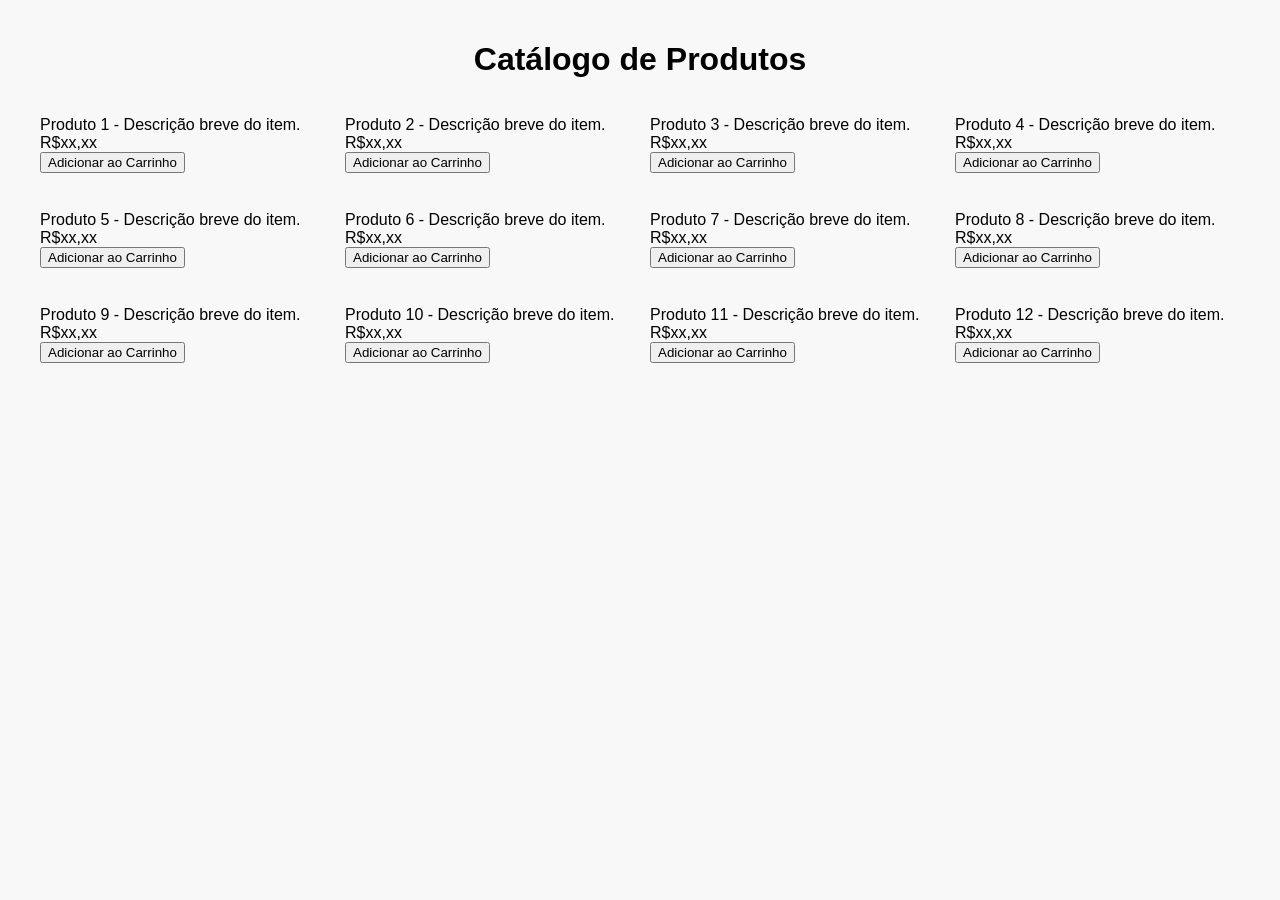
==== Atividades/Atividades/sistema1/index.html @ 050cb614 "Add files via upload" ====
<!DOCTYPE html>
<html lang="pt-br">
<head>
    <meta charset="UTF-8">
    <meta name="viewport" content="width=device-width, initial-scale=1.0">
    <title>Loja</title>
    <link rel="stylesheet" href="style.css">
</head>
<body>
    <h1>Catálogo de Produtos</h1>

    <div class="produtos-container">
        <div class="produtos">
            <!-- Produto 1 -->
            <div class="imagem-produto"><img src="" alt=""></div>
            <div clss="descricao"> Produto 1 - Descrição breve do item.</div>
            <div class="preco">R$xx,xx</div>
            <button class="botao-carrinho">Adicionar ao Carrinho</button>
        </div>
    
        <div class="produtos">
            <!-- Produto 2 -->
            <div class="imagem-produto"><img src="" alt=""></div>
            <div clss="descricao"> Produto 2 - Descrição breve do item.</div>
            <div class="preco">R$xx,xx</div>
            <button class="botao-carrinho">Adicionar ao Carrinho</button>
        </div>
    
        <div class="produtos">
            <!-- Produto 3 -->
            <div class="imagem-produto"><img src="" alt=""></div>
            <div clss="descricao"> Produto 3 - Descrição breve do item.</div>
            <div class="preco">R$xx,xx</div>
            <button class="botao-carrinho">Adicionar ao Carrinho</button>
        </div>
    
        <div class="produtos">
            <!-- Produto 4 -->
            <div class="imagem-produto"><img src="" alt=""></div>
            <div clss="descricao"> Produto 4 - Descrição breve do item.</div>
            <div class="preco">R$xx,xx</div>
            <button class="botao-carrinho">Adicionar ao Carrinho</button>
        </div>
    
        <div class="produtos">
            <!-- Produto 5 -->
            <div class="imagem-produto"><img src="" alt=""></div>
            <div clss="descricao"> Produto 5 - Descrição breve do item.</div>
            <div class="preco">R$xx,xx</div>
            <button class="botao-carrinho">Adicionar ao Carrinho</button>
        </div>
    
        <div class="produtos">
            <!-- Produto 6 -->
            <div class="imagem-produto"><img src="" alt=""></div>
            <div clss="descricao"> Produto 6 - Descrição breve do item.</div>
            <div class="preco">R$xx,xx</div>
            <button class="botao-carrinho">Adicionar ao Carrinho</button>
        </div>
    
        <div class="produtos">
            <!-- Produto 7 -->
            <div class="imagem-produto"><img src="" alt=""></div>
            <div clss="descricao"> Produto 7 - Descrição breve do item.</div>
            <div class="preco">R$xx,xx</div>
            <button class="botao-carrinho">Adicionar ao Carrinho</button>
        </div>
    
        <div class="produtos">
            <!-- Produto 8 -->
            <div class="imagem-produto"><img src="" alt=""></div>
            <div clss="descricao"> Produto 8 - Descrição breve do item.</div>
            <div class="preco">R$xx,xx</div>
            <button class="botao-carrinho">Adicionar ao Carrinho</button>
        </div>
    
        <div class="produtos">
            <!-- Produto 9 -->
            <div class="imagem-produto"><img src="" alt=""></div>
            <div clss="descricao"> Produto 9 - Descrição breve do item.</div>
            <div class="preco">R$xx,xx</div>
            <button class="botao-carrinho">Adicionar ao Carrinho</button>
        </div>
    
        <div class="produtos">
            <!-- Produto 10 -->
            <div class="imagem-produto"><img src="" alt=""></div>
            <div clss="descricao"> Produto 10 - Descrição breve do item.</div>
            <div class="preco">R$xx,xx</div>
            <button class="botao-carrinho">Adicionar ao Carrinho</button>
        </div>
    
        <div class="produtos">
            <!-- Produto 11 -->
            <div class="imagem-produto"><img src="" alt=""></div>
            <div clss="descricao"> Produto 11 - Descrição breve do item.</div>
            <div class="preco">R$xx,xx</div>
            <button class="botao-carrinho">Adicionar ao Carrinho</button>
        </div>
    
        <div class="produtos">
            <!-- Produto 12 -->
            <div class="imagem-produto"><img src="" alt=""></div>
            <div clss="descricao"> Produto 12 - Descrição breve do item.</div>
            <div class="preco">R$xx,xx</div>
            <button class="botao-carrinho">Adicionar ao Carrinho</button>
        </div>
    </div>

</body>
</html>
---- Atividades/Atividades/sistema1/style.css ----
body {
    font-family: Ariel, sans-serif;
    background-color: #f8f8f8;
    margin: 0;
    padding: 20px;
}

h1 {
    text-align: center;
    margin-bottom: 20px;
}

.produtos-container{
    display: grid;
    grid-template-columns: repeat(auto-fit, minmax(250px, 1fr));
    gap: 20px;
    max-width: 1200px;
    margin: 0 auto;
}

.produto{
    background-color: white;
    border: 1px solid #ddd;
    border-radius: 8px;
    padding: 15px;
    box-shadow: 0 2px 4px rgba(0,0,0,);
}
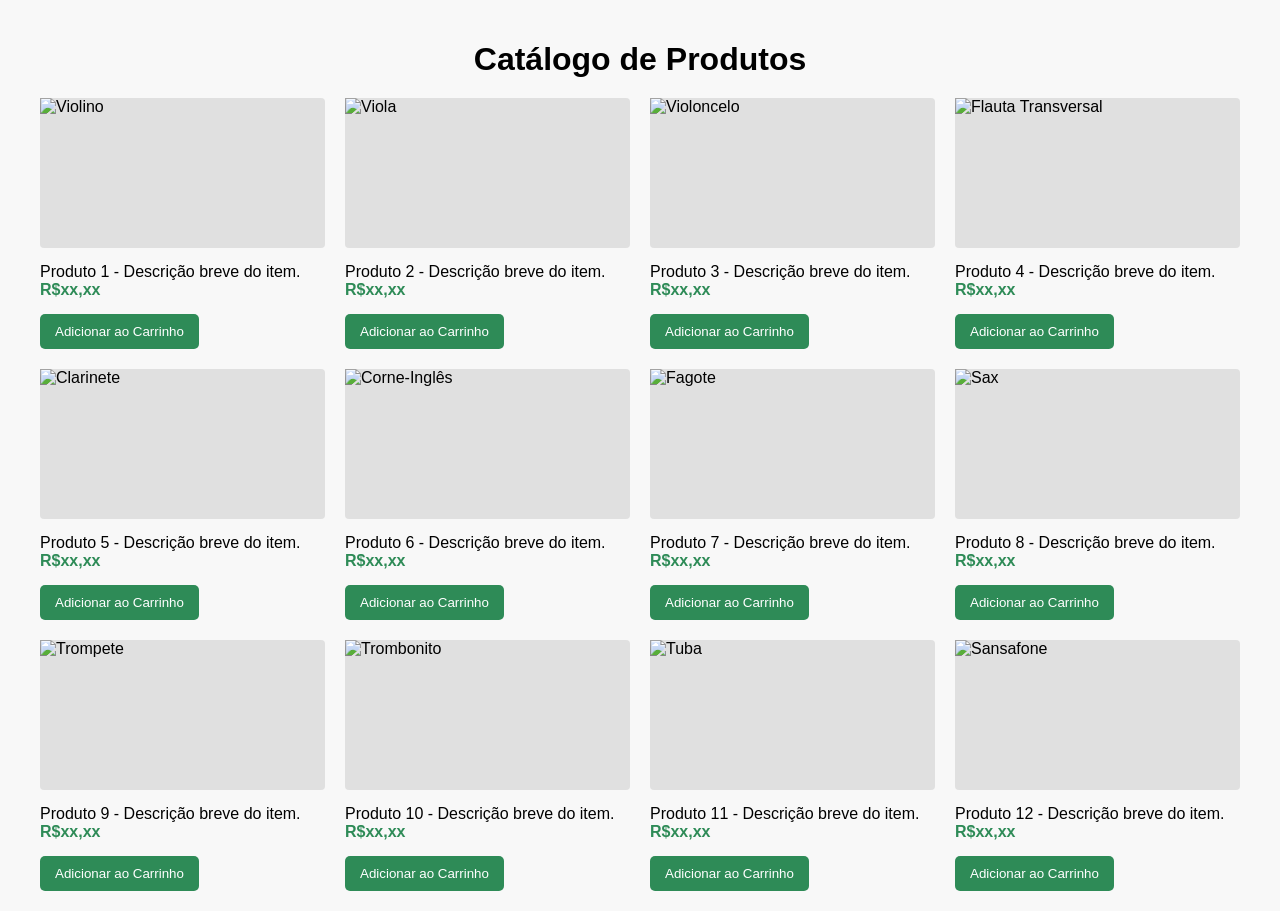
==== commit fe47fc2e: "Add files via upload" ====
--- a/Atividades/Atividades/sistema1/index.html
+++ b/Atividades/Atividades/sistema1/index.html
@@ -12,7 +12,7 @@
     <div class="produtos-container">
         <div class="produtos">
             <!-- Produto 1 -->
-            <div class="imagem-produto"><img src="" alt=""></div>
+            <div class="imagem-produto"><img src="/img/violino.jpg" alt="Violino"></div>
             <div clss="descricao"> Produto 1 - Descrição breve do item.</div>
             <div class="preco">R$xx,xx</div>
             <button class="botao-carrinho">Adicionar ao Carrinho</button>
@@ -20,7 +20,7 @@
     
         <div class="produtos">
             <!-- Produto 2 -->
-            <div class="imagem-produto"><img src="" alt=""></div>
+            <div class="imagem-produto"><img src="/img/viola-arco.jpg" alt="Viola"></div>
             <div clss="descricao"> Produto 2 - Descrição breve do item.</div>
             <div class="preco">R$xx,xx</div>
             <button class="botao-carrinho">Adicionar ao Carrinho</button>
@@ -28,7 +28,7 @@
     
         <div class="produtos">
             <!-- Produto 3 -->
-            <div class="imagem-produto"><img src="" alt=""></div>
+            <div class="imagem-produto"><img src="/img/cello.png" alt="Violoncelo"></div>
             <div clss="descricao"> Produto 3 - Descrição breve do item.</div>
             <div class="preco">R$xx,xx</div>
             <button class="botao-carrinho">Adicionar ao Carrinho</button>
@@ -36,7 +36,7 @@
     
         <div class="produtos">
             <!-- Produto 4 -->
-            <div class="imagem-produto"><img src="" alt=""></div>
+            <div class="imagem-produto"><img src="/img/flauta-transversal.webp" alt="Flauta Transversal"></div>
             <div clss="descricao"> Produto 4 - Descrição breve do item.</div>
             <div class="preco">R$xx,xx</div>
             <button class="botao-carrinho">Adicionar ao Carrinho</button>
@@ -44,7 +44,7 @@
     
         <div class="produtos">
             <!-- Produto 5 -->
-            <div class="imagem-produto"><img src="" alt=""></div>
+            <div class="imagem-produto"><img src="/img/clarinete.jpg" alt="Clarinete"></div>
             <div clss="descricao"> Produto 5 - Descrição breve do item.</div>
             <div class="preco">R$xx,xx</div>
             <button class="botao-carrinho">Adicionar ao Carrinho</button>
@@ -52,7 +52,7 @@
     
         <div class="produtos">
             <!-- Produto 6 -->
-            <div class="imagem-produto"><img src="" alt=""></div>
+            <div class="imagem-produto"><img src="/img/corne-ingles.png" alt="Corne-Inglês"></div>
             <div clss="descricao"> Produto 6 - Descrição breve do item.</div>
             <div class="preco">R$xx,xx</div>
             <button class="botao-carrinho">Adicionar ao Carrinho</button>
@@ -60,7 +60,7 @@
     
         <div class="produtos">
             <!-- Produto 7 -->
-            <div class="imagem-produto"><img src="" alt=""></div>
+            <div class="imagem-produto"><img src="/img/fagote.png" alt="Fagote"></div>
             <div clss="descricao"> Produto 7 - Descrição breve do item.</div>
             <div class="preco">R$xx,xx</div>
             <button class="botao-carrinho">Adicionar ao Carrinho</button>
@@ -68,7 +68,7 @@
     
         <div class="produtos">
             <!-- Produto 8 -->
-            <div class="imagem-produto"><img src="" alt=""></div>
+            <div class="imagem-produto"><img src="/img/sax-alto.jpg" alt="Sax"></div>
             <div clss="descricao"> Produto 8 - Descrição breve do item.</div>
             <div class="preco">R$xx,xx</div>
             <button class="botao-carrinho">Adicionar ao Carrinho</button>
@@ -76,7 +76,7 @@
     
         <div class="produtos">
             <!-- Produto 9 -->
-            <div class="imagem-produto"><img src="" alt=""></div>
+            <div class="imagem-produto"><img src="/img/trompete.jpg" alt="Trompete"></div>
             <div clss="descricao"> Produto 9 - Descrição breve do item.</div>
             <div class="preco">R$xx,xx</div>
             <button class="botao-carrinho">Adicionar ao Carrinho</button>
@@ -84,7 +84,7 @@
     
         <div class="produtos">
             <!-- Produto 10 -->
-            <div class="imagem-produto"><img src="" alt=""></div>
+            <div class="imagem-produto"><img src="/img/trombonito.jpg" alt="Trombonito"></div>
             <div clss="descricao"> Produto 10 - Descrição breve do item.</div>
             <div class="preco">R$xx,xx</div>
             <button class="botao-carrinho">Adicionar ao Carrinho</button>
@@ -92,7 +92,7 @@
     
         <div class="produtos">
             <!-- Produto 11 -->
-            <div class="imagem-produto"><img src="" alt=""></div>
+            <div class="imagem-produto"><img src="/img/tuba.jpg" alt="Tuba"></div>
             <div clss="descricao"> Produto 11 - Descrição breve do item.</div>
             <div class="preco">R$xx,xx</div>
             <button class="botao-carrinho">Adicionar ao Carrinho</button>
@@ -100,7 +100,7 @@
     
         <div class="produtos">
             <!-- Produto 12 -->
-            <div class="imagem-produto"><img src="" alt=""></div>
+            <div class="imagem-produto"><img src="/img/sonsafone.jpg" alt="Sansafone"></div>
             <div clss="descricao"> Produto 12 - Descrição breve do item.</div>
             <div class="preco">R$xx,xx</div>
             <button class="botao-carrinho">Adicionar ao Carrinho</button>
--- a/Atividades/Atividades/sistema1/style.css
+++ b/Atividades/Atividades/sistema1/style.css
@@ -23,5 +23,53 @@
     border: 1px solid #ddd;
     border-radius: 8px;
     padding: 15px;
-    box-shadow: 0 2px 4px rgba(0,0,0,);
+    box-shadow: 0 2px 4px rgba(0,0,0,0.1);
+    text-align: center;
+    transition: transform 0.2s;
+}
+
+.produto:hover {
+    transform: scale(1.02);
+}
+
+.imagem-produto {
+    width: 100%;
+    height: 150px;
+    background-color: #e0e0e0;
+    border-radius: 4px;
+    margin-bottom: 15px;
+
+    display: flex;
+    justify-content: center;
+    align-items: center;
+}
+
+.imagem-produto img {
+    width: 100%;
+    height: 100%;
+    object-fit: contain;
+}
+
+.descrição {
+    font-size: 16px;
+    margin-bottom: 10px;
+}
+
+.preco {
+    font-weight: bold;
+    color: #2e8b57;
+    margin-bottom: 15px;
+}
+
+.botao-carrinho {
+    background-color: #2e8b57;
+    color: white;
+    border: none;
+    padding: 10px 15px;
+    border-radius: 5px;
+    cursor: pointer;
+}
+
+.botao-carrinho:hover {
+    background-color: #2e8b57;
 }
